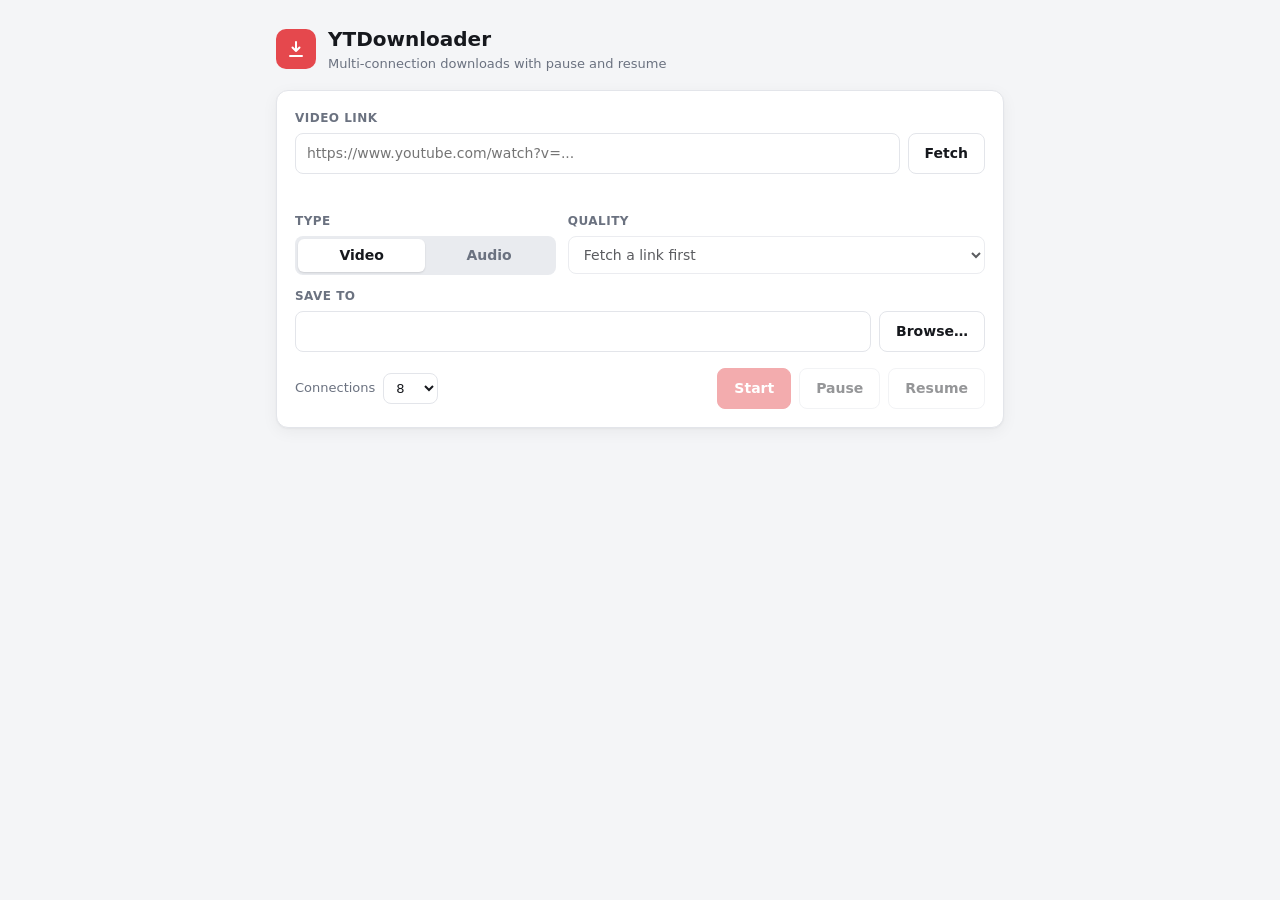
==== ytd/web/index.html @ 72d726d8 "Add local web UI with detailed progress view (ytd -ui)" ====
<!doctype html>
<html lang="en">
<head>
  <meta charset="utf-8">
  <meta name="viewport" content="width=device-width, initial-scale=1">
  <title>YTDownloader</title>
  <link rel="icon" href="data:image/svg+xml,<svg xmlns='http://www.w3.org/2000/svg' viewBox='0 0 24 24'><rect width='24' height='24' rx='6' fill='%23e5484d'/><path d='M12 6v8m0 0l-3.5-3.5M12 14l3.5-3.5M7 18h10' stroke='white' stroke-width='2' fill='none' stroke-linecap='round' stroke-linejoin='round'/></svg>">
  <link rel="stylesheet" href="style.css">
</head>
<body>
  <main class="app">
    <header class="top">
      <div class="logo" aria-hidden="true">
        <svg viewBox="0 0 24 24"><path d="M12 5v9m0 0l-3.5-3.5M12 14l3.5-3.5M6 19h12"/></svg>
      </div>
      <div>
        <h1>YTDownloader</h1>
        <p class="sub">Multi-connection downloads with pause and resume</p>
      </div>
      <span class="version" id="version"></span>
    </header>

    <section class="card">
      <label class="lbl" for="url">Video link</label>
      <div class="row">
        <input id="url" type="url" placeholder="https://www.youtube.com/watch?v=..." autocomplete="off" spellcheck="false">
        <button id="fetch" class="btn">Fetch</button>
      </div>
      <p class="msg" id="msg" role="status"></p>

      <div class="preview" id="preview" hidden>
        <img id="thumb" alt="">
        <div class="meta">
          <div class="title" id="title"></div>
          <div class="muted" id="uploader"></div>
          <div class="muted" id="duration"></div>
        </div>
      </div>

      <div class="grid">
        <div>
          <span class="lbl">Type</span>
          <div class="seg" role="radiogroup" aria-label="Type">
            <button class="seg-btn active" data-type="video" role="radio" aria-checked="true">Video</button>
            <button class="seg-btn" data-type="audio" role="radio" aria-checked="false">Audio</button>
          </div>
        </div>
        <div>
          <label class="lbl" for="quality">Quality</label>
          <select id="quality" disabled><option>Fetch a link first</option></select>
        </div>
      </div>

      <label class="lbl" for="folder">Save to</label>
      <div class="row">
        <input id="folder" type="text" spellcheck="false">
        <button id="browse" class="btn ghost">Browse…</button>
      </div>

      <div class="row actions">
        <label class="conn">Connections
          <select id="connections">
            <option>1</option><option>4</option><option selected>8</option><option>16</option><option>24</option><option>32</option>
          </select>
        </label>
        <div class="spacer"></div>
        <button id="start" class="btn primary" disabled>Start</button>
        <button id="pause" class="btn" disabled>Pause</button>
        <button id="resume" class="btn" disabled>Resume</button>
      </div>
    </section>

    <section class="card" id="progressCard" hidden>
      <div class="ptop">
        <div class="ptitle" id="pTitle"></div>
        <span class="badge" id="pState"></span>
      </div>
      <div class="bar"><div class="fill" id="pFill"></div></div>
      <div class="pline">
        <span id="pPercent">0%</span>
        <span class="muted" id="pStage"></span>
      </div>
      <dl class="stats">
        <div><dt>Downloaded</dt><dd id="sDone">–</dd></div>
        <div><dt>Total size</dt><dd id="sTotal">–</dd></div>
        <div><dt>Speed</dt><dd id="sSpeed">–</dd></div>
        <div><dt>Time left</dt><dd id="sEta">–</dd></div>
        <div><dt>Connections</dt><dd id="sConn">–</dd></div>
        <div><dt>Quality</dt><dd id="sQuality">–</dd></div>
      </dl>
      <div id="streams"></div>
      <p class="err" id="pError" hidden></p>
      <div class="row" id="doneRow" hidden>
        <span class="muted path" id="pOutput"></span>
        <div class="spacer"></div>
        <button id="openFolder" class="btn ghost">Show in folder</button>
      </div>
    </section>

    <section class="card" id="historyCard" hidden>
      <h2>Downloads this session</h2>
      <ul class="history" id="history"></ul>
    </section>
  </main>
  <script src="app.js"></script>
</body>
</html>
---- ytd/web/style.css ----
:root {
  --bg: #f4f5f7;
  --card: #ffffff;
  --text: #16181d;
  --muted: #6b7280;
  --line: #e3e5ea;
  --input: #ffffff;
  --accent: #e5484d;
  --accent-text: #ffffff;
  --ok: #2f9e5b;
  --warn: #c98a12;
  --seg-bg: #e9ebef;
  --seg-done: #3b82f6;
  --seg-active: #60a5fa;
  --shadow: 0 1px 2px rgba(0,0,0,.04), 0 4px 16px rgba(0,0,0,.05);
}
@media (prefers-color-scheme: dark) {
  :root {
    --bg: #111317;
    --card: #1a1d23;
    --text: #e8eaee;
    --muted: #9aa1ad;
    --line: #2b2f37;
    --input: #13161b;
    --seg-bg: #262a32;
    --seg-done: #3b82f6;
    --seg-active: #93c5fd;
    --shadow: none;
  }
}
* { box-sizing: border-box; }
[hidden] { display: none !important; }
body {
  margin: 0;
  background: var(--bg);
  color: var(--text);
  font: 14px/1.5 "Segoe UI", system-ui, -apple-system, sans-serif;
}
.app { max-width: 760px; margin: 0 auto; padding: 24px 16px 48px; }
.top { display: flex; align-items: center; gap: 12px; margin-bottom: 16px; }
.logo { width: 40px; height: 40px; border-radius: 10px; background: var(--accent); display: grid; place-items: center; flex: none; }
.logo svg { width: 24px; height: 24px; stroke: #fff; stroke-width: 2; fill: none; stroke-linecap: round; stroke-linejoin: round; }
h1 { font-size: 20px; margin: 0; }
h2 { font-size: 15px; margin: 0 0 8px; }
.sub { margin: 0; color: var(--muted); font-size: 13px; }
.version { margin-left: auto; color: var(--muted); font-size: 12px; }
.card { background: var(--card); border: 1px solid var(--line); border-radius: 12px; padding: 18px; margin-bottom: 16px; box-shadow: var(--shadow); }
.lbl { display: block; font-size: 12px; font-weight: 600; color: var(--muted); margin: 12px 0 6px; text-transform: uppercase; letter-spacing: .04em; }
.card > .lbl:first-child { margin-top: 0; }
.row { display: flex; gap: 8px; align-items: center; }
.spacer { flex: 1; }
input, select {
  font: inherit; color: var(--text); background: var(--input);
  border: 1px solid var(--line); border-radius: 8px; padding: 9px 11px; width: 100%; min-width: 0;
}
input:focus, select:focus, button:focus-visible { outline: 2px solid var(--seg-done); outline-offset: 1px; }
.btn {
  font: inherit; font-weight: 600; border-radius: 8px; padding: 9px 16px; cursor: pointer; white-space: nowrap;
  border: 1px solid var(--line); background: var(--card); color: var(--text);
}
.btn:hover:not(:disabled) { border-color: var(--muted); }
.btn:disabled { opacity: .45; cursor: not-allowed; }
.btn.primary { background: var(--accent); border-color: var(--accent); color: var(--accent-text); }
.btn.ghost { background: transparent; }
.msg { min-height: 20px; margin: 6px 0 0; font-size: 13px; color: var(--muted); }
.msg.error { color: var(--accent); }
.preview { display: flex; gap: 12px; margin-top: 10px; padding: 10px; border: 1px solid var(--line); border-radius: 10px; }
.preview img { width: 160px; aspect-ratio: 16/9; object-fit: cover; border-radius: 6px; background: var(--seg-bg); flex: none; }
.meta { min-width: 0; }
.title { font-weight: 600; overflow-wrap: anywhere; }
.muted { color: var(--muted); font-size: 13px; }
.grid { display: grid; grid-template-columns: 1fr 1.6fr; gap: 12px; }
.seg { display: flex; background: var(--seg-bg); border-radius: 8px; padding: 3px; }
.seg-btn { flex: 1; font: inherit; font-weight: 600; border: 0; border-radius: 6px; padding: 6px 10px; background: transparent; color: var(--muted); cursor: pointer; }
.seg-btn.active { background: var(--card); color: var(--text); box-shadow: 0 1px 2px rgba(0,0,0,.12); }
.actions { margin-top: 16px; flex-wrap: wrap; }
.conn { display: flex; align-items: center; gap: 8px; color: var(--muted); font-size: 13px; }
.conn select { width: auto; padding: 6px 8px; }
.ptop { display: flex; align-items: center; gap: 10px; margin-bottom: 10px; }
.ptitle { font-weight: 600; flex: 1; min-width: 0; overflow: hidden; text-overflow: ellipsis; white-space: nowrap; }
.badge { font-size: 12px; font-weight: 600; padding: 2px 10px; border-radius: 999px; background: var(--seg-bg); color: var(--muted); text-transform: capitalize; flex: none; }
.badge.downloading, .badge.fetching, .badge.processing { background: rgba(59,130,246,.15); color: var(--seg-done); }
.badge.done { background: rgba(47,158,91,.15); color: var(--ok); }
.badge.paused { background: rgba(201,138,18,.15); color: var(--warn); }
.badge.error { background: rgba(229,72,77,.15); color: var(--accent); }
.bar { height: 12px; background: var(--seg-bg); border-radius: 999px; overflow: hidden; }
.fill { height: 100%; width: 0; background: var(--seg-done); border-radius: 999px; transition: width .4s ease; }
.fill.done { background: var(--ok); }
.fill.paused { background: var(--warn); }
.pline { display: flex; justify-content: space-between; gap: 10px; margin-top: 6px; font-weight: 600; }
.stats { display: grid; grid-template-columns: repeat(3, 1fr); gap: 10px; margin: 14px 0 4px; }
.stats div { border: 1px solid var(--line); border-radius: 8px; padding: 8px 10px; }
.stats dt { font-size: 12px; color: var(--muted); }
.stats dd { margin: 0; font-weight: 600; font-variant-numeric: tabular-nums; }
.stream { margin-top: 12px; }
.stream-head { display: flex; justify-content: space-between; font-size: 12px; color: var(--muted); margin-bottom: 4px; }
.stream-head b { color: var(--text); text-transform: capitalize; }
.segbar { position: relative; height: 18px; background: var(--seg-bg); border-radius: 4px; overflow: hidden; }
.segbar .s { position: absolute; top: 0; bottom: 0; background: var(--seg-done); border-right: 1px solid var(--card); }
.segbar .s.live { background: var(--seg-active); }
.err { color: var(--accent); margin: 12px 0 0; overflow-wrap: anywhere; }
#doneRow { margin-top: 12px; }
.path { overflow-wrap: anywhere; }
.history { list-style: none; margin: 0; padding: 0; }
.history li { display: flex; align-items: center; gap: 10px; padding: 8px 0; border-top: 1px solid var(--line); cursor: pointer; }
.history li:first-child { border-top: 0; }
.history li .t { flex: 1; min-width: 0; overflow: hidden; text-overflow: ellipsis; white-space: nowrap; }
.history li.sel .t { font-weight: 600; }
@media (max-width: 560px) {
  .grid { grid-template-columns: 1fr; }
  .stats { grid-template-columns: repeat(2, 1fr); }
  .preview img { width: 110px; }
  .actions .btn { flex: 1; }
}
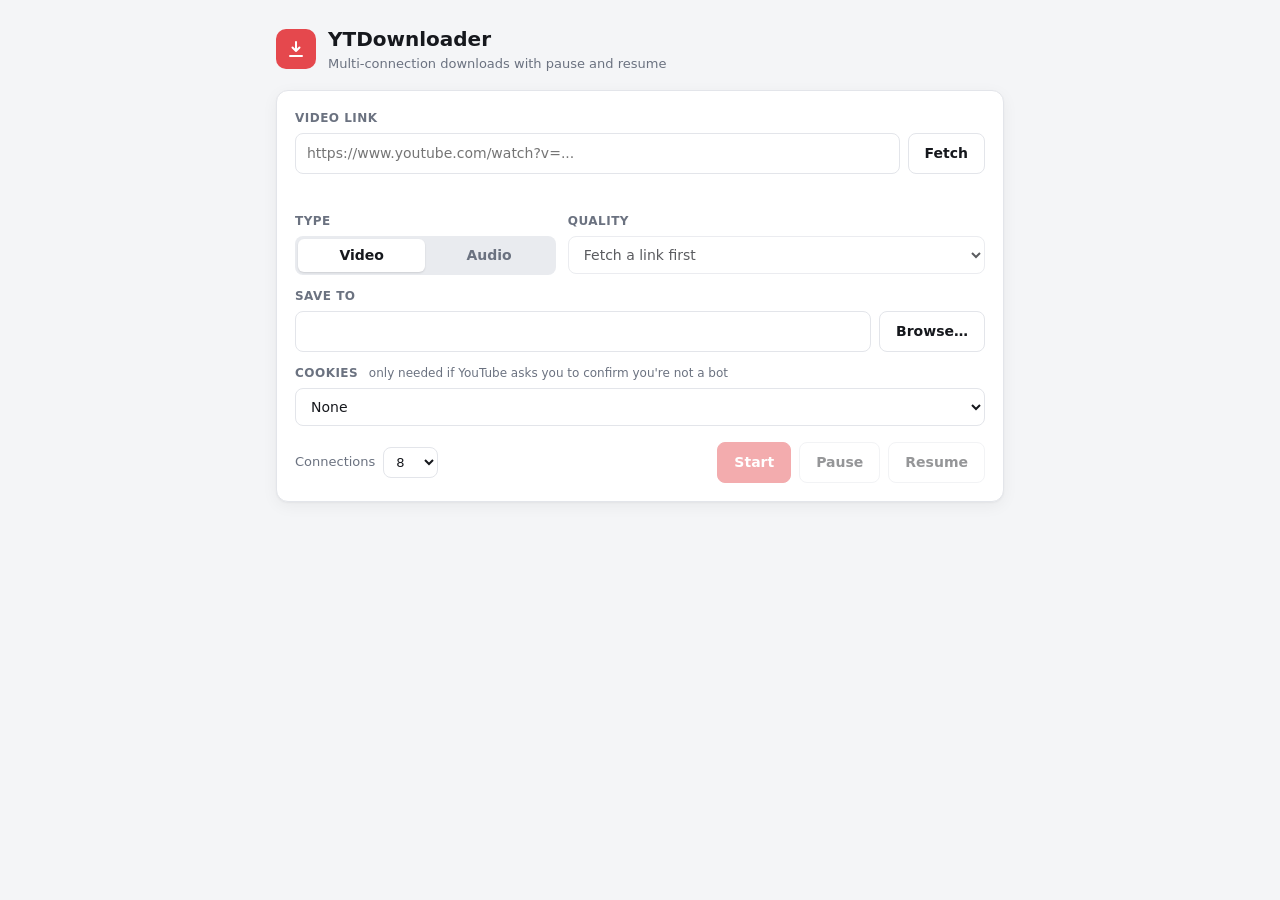
==== commit e481f3fb: "Add cookies setting to the web UI" ====
--- a/ytd/web/index.html
+++ b/ytd/web/index.html
@@ -57,6 +57,22 @@
         <button id="browse" class="btn ghost">Browse…</button>
       </div>
 
+      <label class="lbl" for="cookies">Cookies <span class="hint">only needed if YouTube asks you to confirm you're not a bot</span></label>
+      <select id="cookies">
+        <option value="">None</option>
+        <option value="firefox">From Firefox</option>
+        <option value="chrome">From Chrome</option>
+        <option value="edge">From Edge</option>
+        <option value="brave">From Brave</option>
+        <option value="opera">From Opera</option>
+        <option value="vivaldi">From Vivaldi</option>
+        <option value="file">From a cookies.txt file…</option>
+      </select>
+      <div class="row cookie-file" id="cookieFileRow" hidden>
+        <input id="cookieFile" type="text" spellcheck="false" placeholder="Path to cookies.txt">
+        <button id="browseCookie" class="btn ghost">Browse…</button>
+      </div>
+
       <div class="row actions">
         <label class="conn">Connections
           <select id="connections">
--- a/ytd/web/style.css
+++ b/ytd/web/style.css
@@ -47,6 +47,8 @@
 .card { background: var(--card); border: 1px solid var(--line); border-radius: 12px; padding: 18px; margin-bottom: 16px; box-shadow: var(--shadow); }
 .lbl { display: block; font-size: 12px; font-weight: 600; color: var(--muted); margin: 12px 0 6px; text-transform: uppercase; letter-spacing: .04em; }
 .card > .lbl:first-child { margin-top: 0; }
+.lbl .hint { font-weight: 400; text-transform: none; letter-spacing: 0; margin-left: 6px; }
+.cookie-file { margin-top: 8px; }
 .row { display: flex; gap: 8px; align-items: center; }
 .spacer { flex: 1; }
 input, select {
